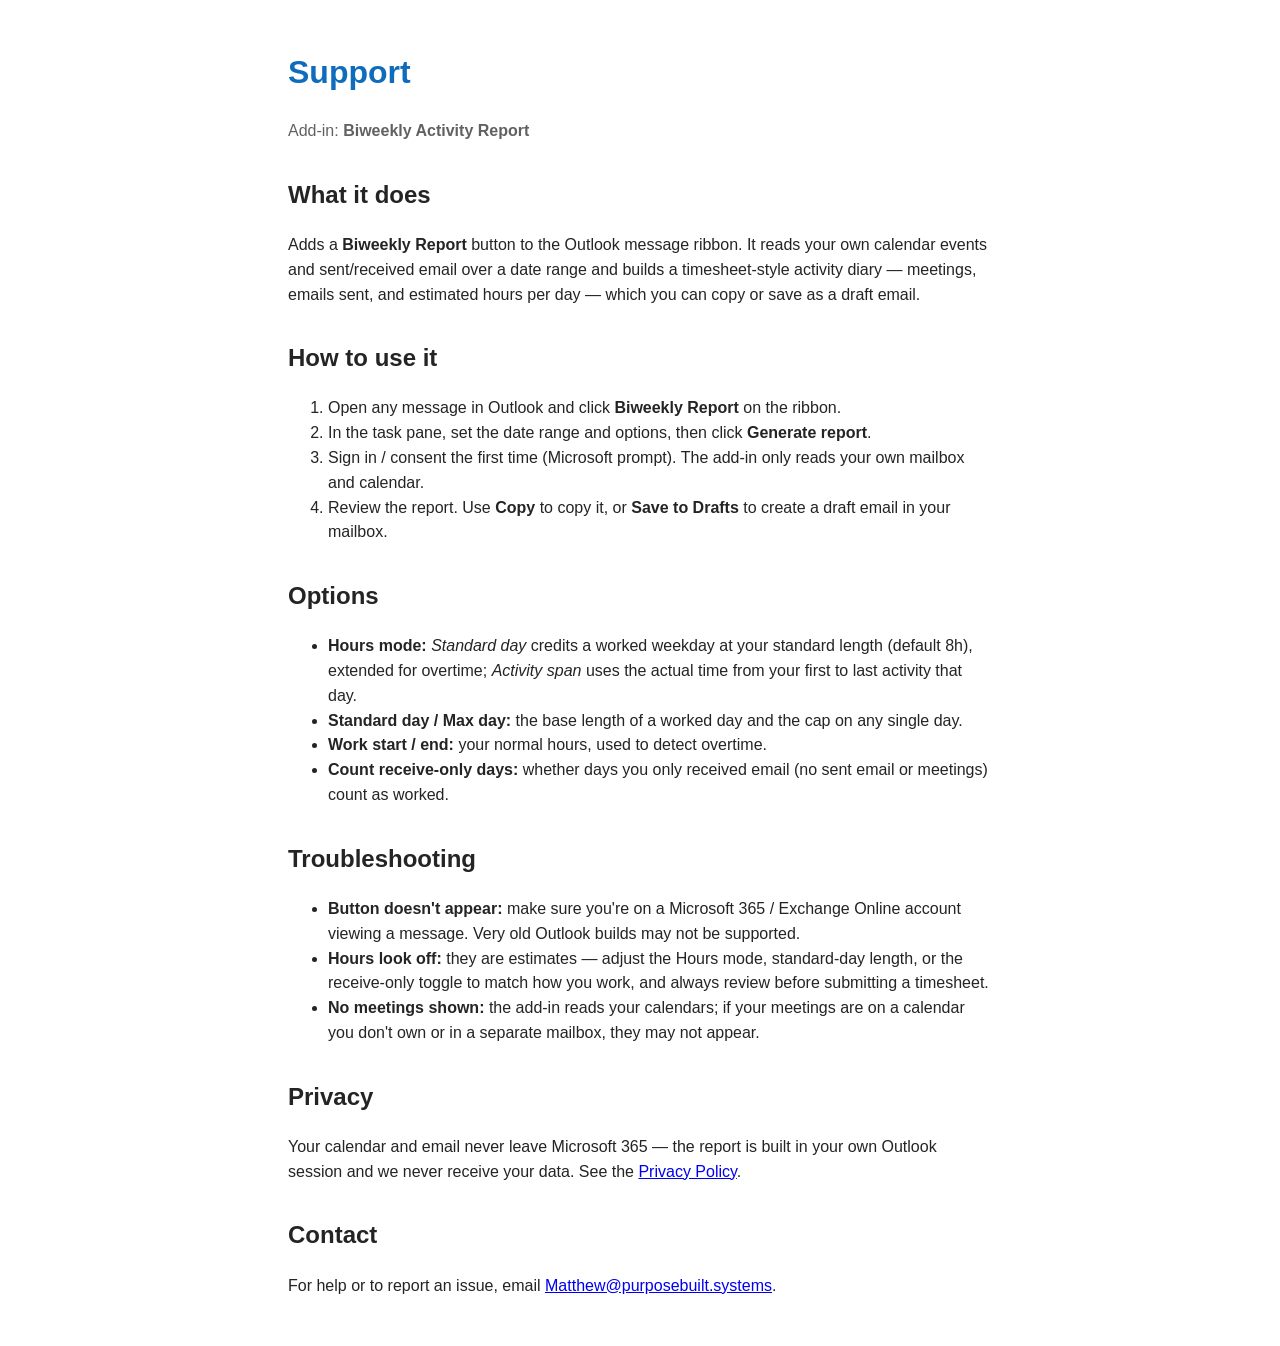
==== support.html @ 60197488 "Biweekly Activity Report — Outlook add-in" ====
<!DOCTYPE html>
<html lang="en">
<head>
  <meta charset="UTF-8" />
  <meta name="viewport" content="width=device-width, initial-scale=1.0" />
  <title>Support — Biweekly Activity Report</title>
  <style>
    body { font-family: -apple-system, Segoe UI, sans-serif; margin: 3rem auto; max-width: 44rem; padding: 0 1rem; color: #242424; line-height: 1.55; }
    h1 { color: #0f6cbd; }
    h2 { margin-top: 2rem; }
    code { background: #f3f2f1; padding: 0.1rem 0.3rem; border-radius: 3px; }
    .muted { color: #616161; }
  </style>
</head>
<body>
  <h1>Support</h1>
  <p class="muted">Add-in: <strong>Biweekly Activity Report</strong></p>

  <h2>What it does</h2>
  <p>Adds a <strong>Biweekly Report</strong> button to the Outlook message ribbon.
     It reads your own calendar events and sent/received email over a date range and
     builds a timesheet-style activity diary — meetings, emails sent, and estimated
     hours per day — which you can copy or save as a draft email.</p>

  <h2>How to use it</h2>
  <ol>
    <li>Open any message in Outlook and click <strong>Biweekly Report</strong> on the ribbon.</li>
    <li>In the task pane, set the date range and options, then click <strong>Generate report</strong>.</li>
    <li>Sign in / consent the first time (Microsoft prompt). The add-in only reads your own mailbox and calendar.</li>
    <li>Review the report. Use <strong>Copy</strong> to copy it, or <strong>Save to Drafts</strong> to create a draft email in your mailbox.</li>
  </ol>

  <h2>Options</h2>
  <ul>
    <li><strong>Hours mode:</strong> <em>Standard day</em> credits a worked weekday at
        your standard length (default 8h), extended for overtime; <em>Activity span</em>
        uses the actual time from your first to last activity that day.</li>
    <li><strong>Standard day / Max day:</strong> the base length of a worked day and the
        cap on any single day.</li>
    <li><strong>Work start / end:</strong> your normal hours, used to detect overtime.</li>
    <li><strong>Count receive-only days:</strong> whether days you only received email
        (no sent email or meetings) count as worked.</li>
  </ul>

  <h2>Troubleshooting</h2>
  <ul>
    <li><strong>Button doesn't appear:</strong> make sure you're on a Microsoft 365 /
        Exchange Online account viewing a message. Very old Outlook builds may not be supported.</li>
    <li><strong>Hours look off:</strong> they are estimates — adjust the Hours mode,
        standard-day length, or the receive-only toggle to match how you work, and
        always review before submitting a timesheet.</li>
    <li><strong>No meetings shown:</strong> the add-in reads your calendars; if your
        meetings are on a calendar you don't own or in a separate mailbox, they may
        not appear.</li>
  </ul>

  <h2>Privacy</h2>
  <p>Your calendar and email never leave Microsoft 365 — the report is built in your
     own Outlook session and we never receive your data. See the
     <a href="privacy-policy.html">Privacy Policy</a>.</p>

  <h2>Contact</h2>
  <p>For help or to report an issue, email
     <a href="mailto:Matthew@purposebuilt.systems">Matthew@purposebuilt.systems</a>.</p>
</body>
</html>
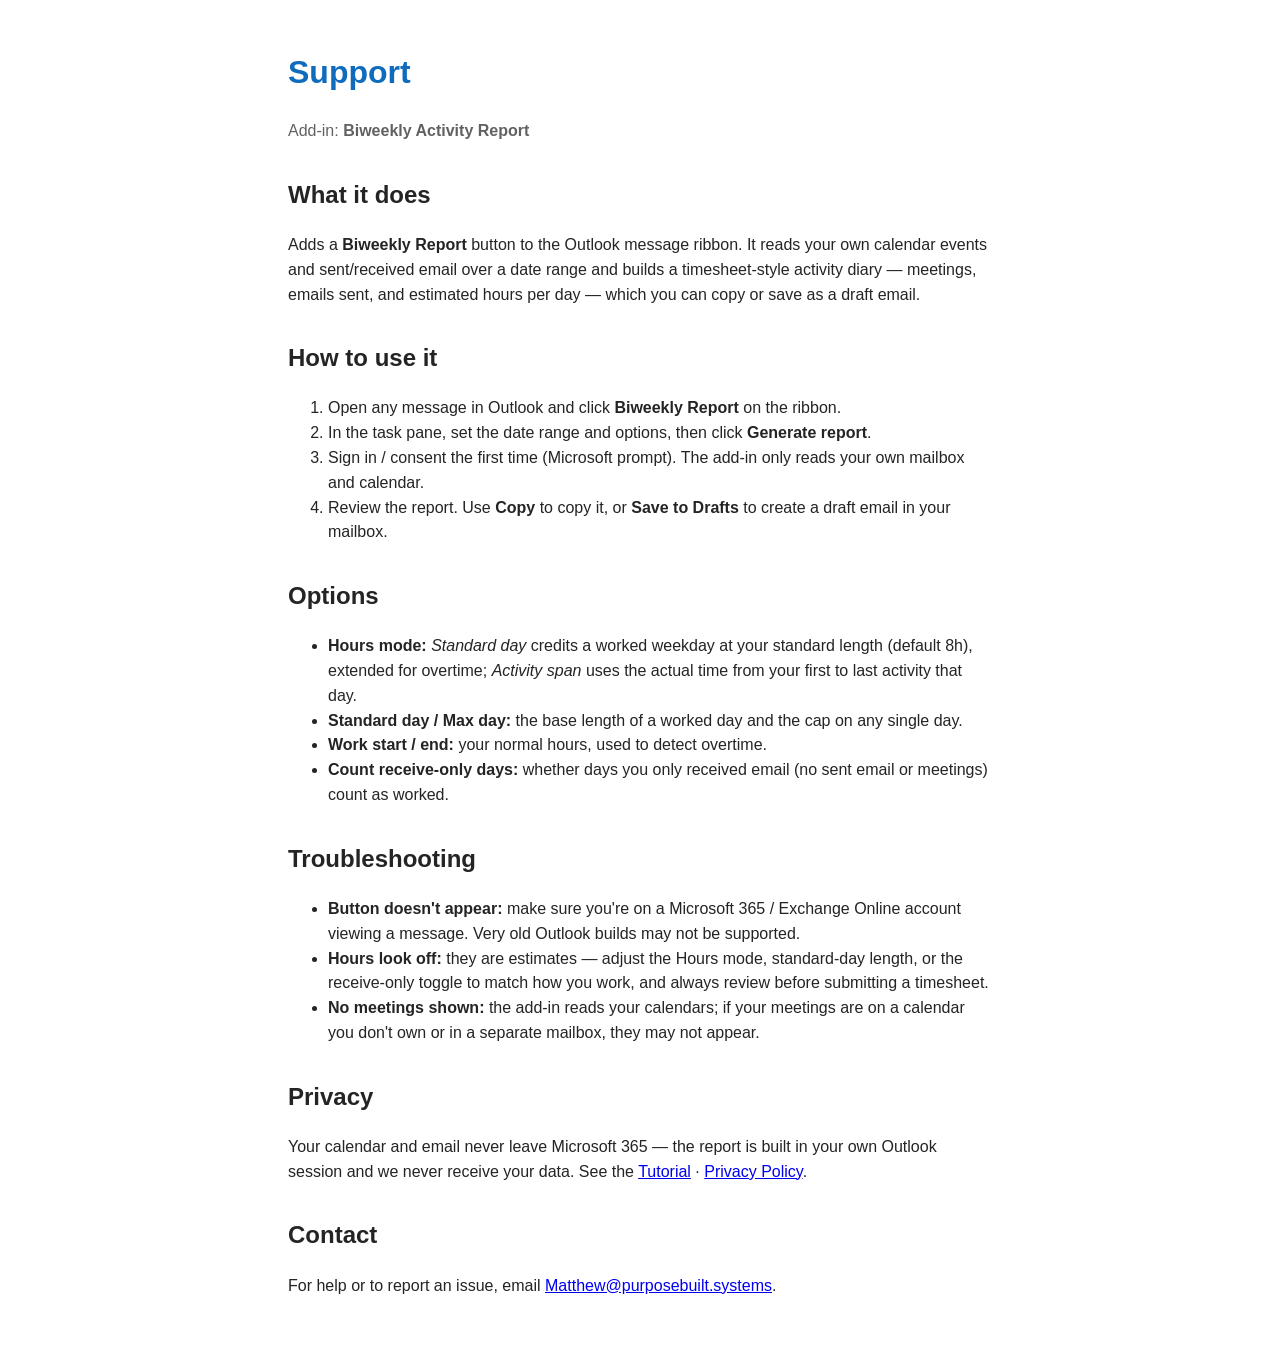
==== commit f3e0474f: "Add a tutorial; give the site a real landing page All four live add-ins shipped with no walkthrough " ====
--- a/support.html
+++ b/support.html
@@ -57,7 +57,8 @@
   <h2>Privacy</h2>
   <p>Your calendar and email never leave Microsoft 365 — the report is built in your
      own Outlook session and we never receive your data. See the
-     <a href="privacy-policy.html">Privacy Policy</a>.</p>
+     <a href="tutorials.html">Tutorial</a> ·
+    <a href="privacy-policy.html">Privacy Policy</a>.</p>
 
   <h2>Contact</h2>
   <p>For help or to report an issue, email
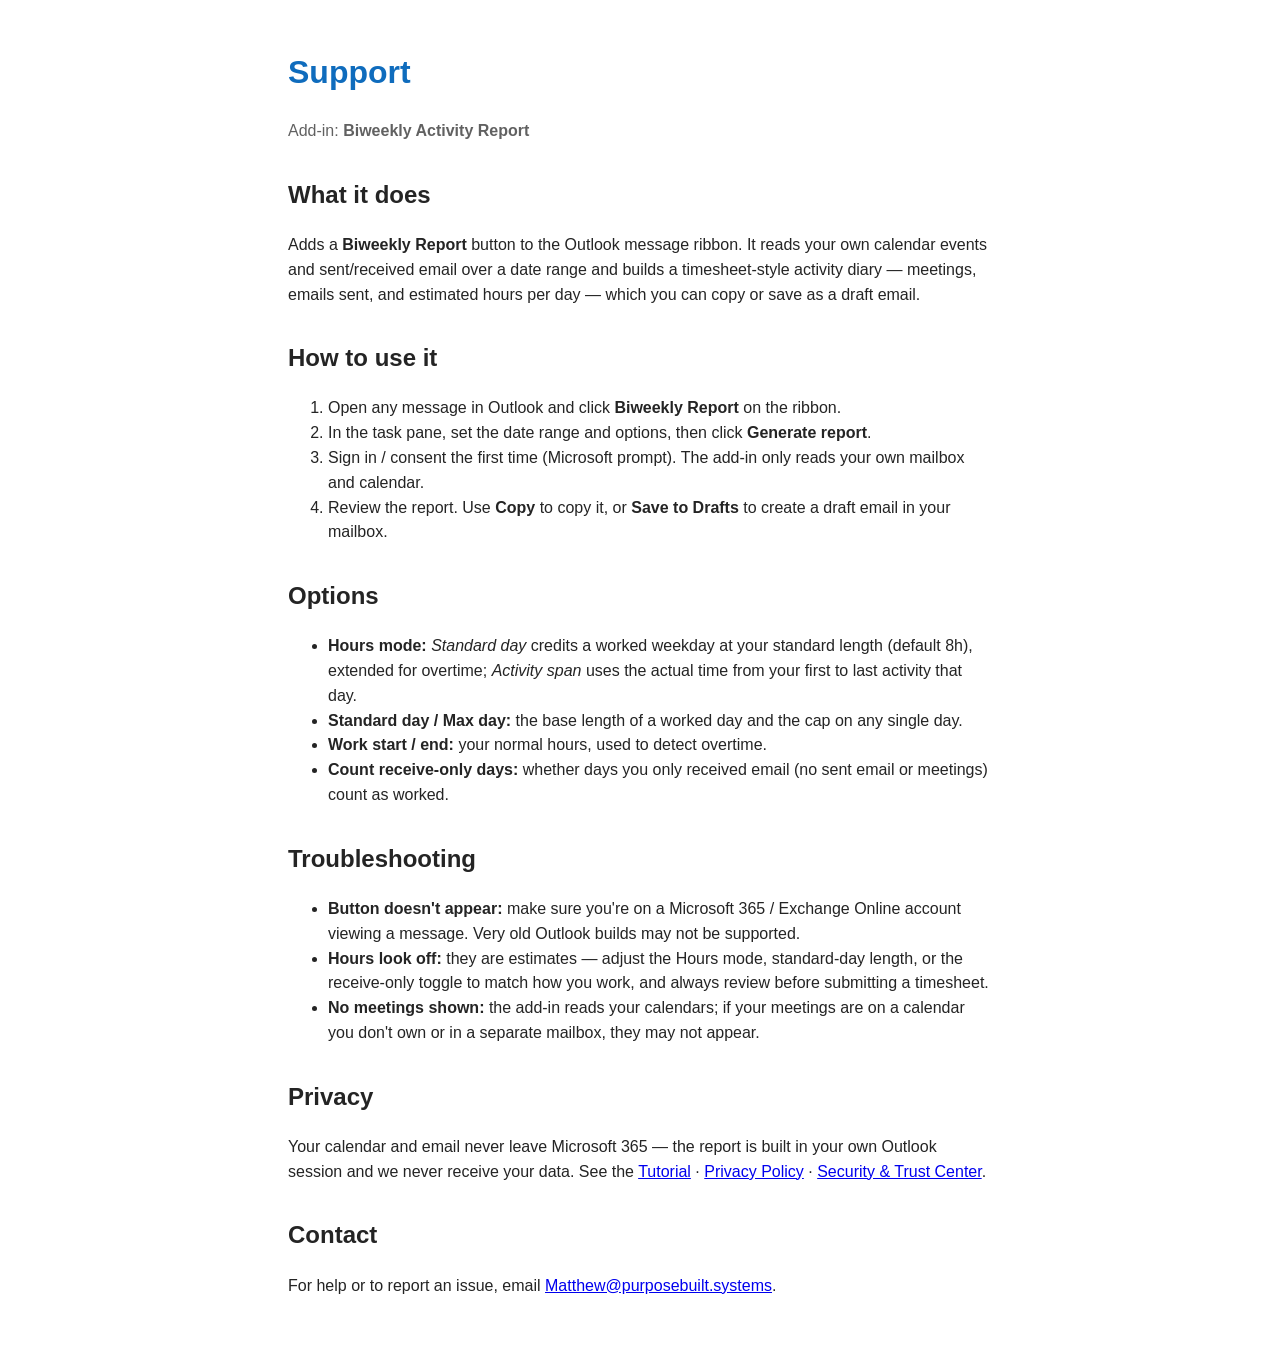
==== commit 29d34f8a: "Link the Security & Trust Center The per-app permission matrix, auditing guidance and compliance ans" ====
--- a/support.html
+++ b/support.html
@@ -58,7 +58,8 @@
   <p>Your calendar and email never leave Microsoft 365 — the report is built in your
      own Outlook session and we never receive your data. See the
      <a href="tutorials.html">Tutorial</a> ·
-    <a href="privacy-policy.html">Privacy Policy</a>.</p>
+    <a href="privacy-policy.html">Privacy Policy</a> ·
+    <a href="https://purposebuiltsystems.github.io/trust.html">Security &amp; Trust Center</a>.</p>
 
   <h2>Contact</h2>
   <p>For help or to report an issue, email
